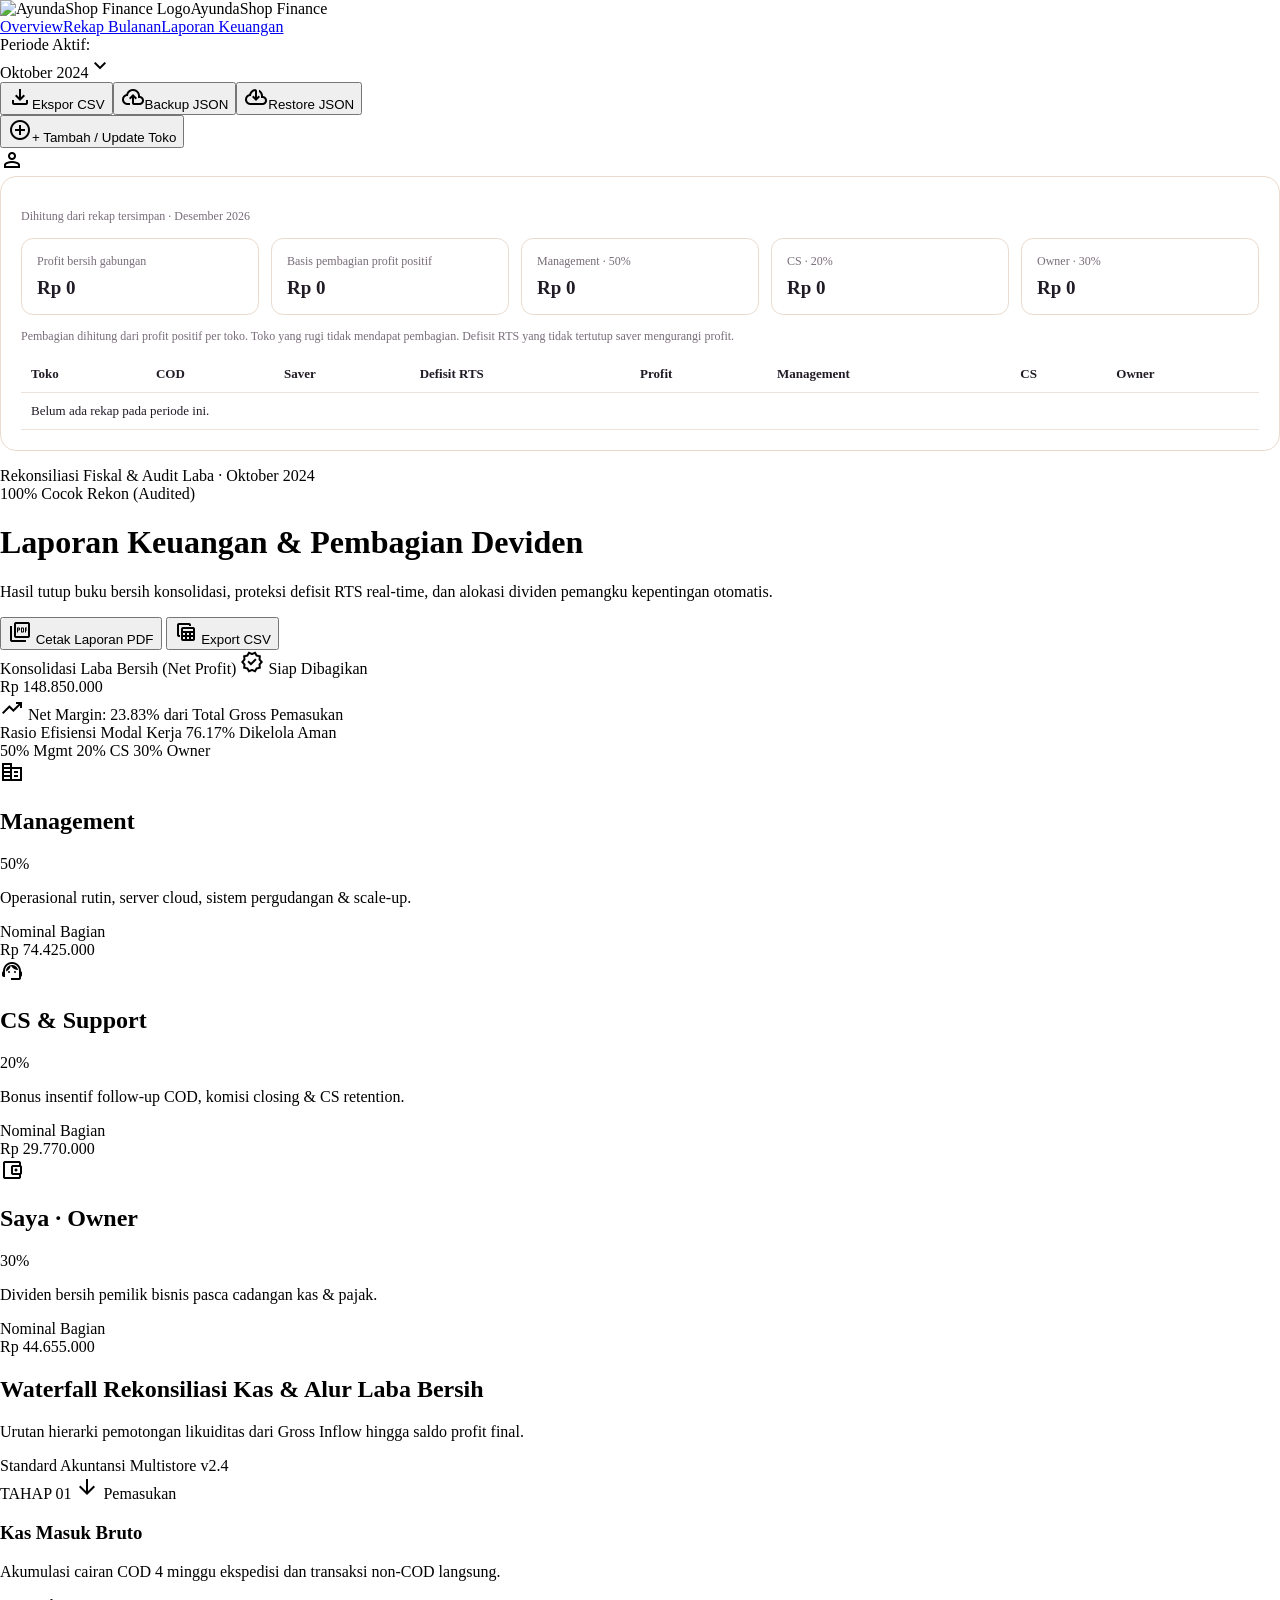
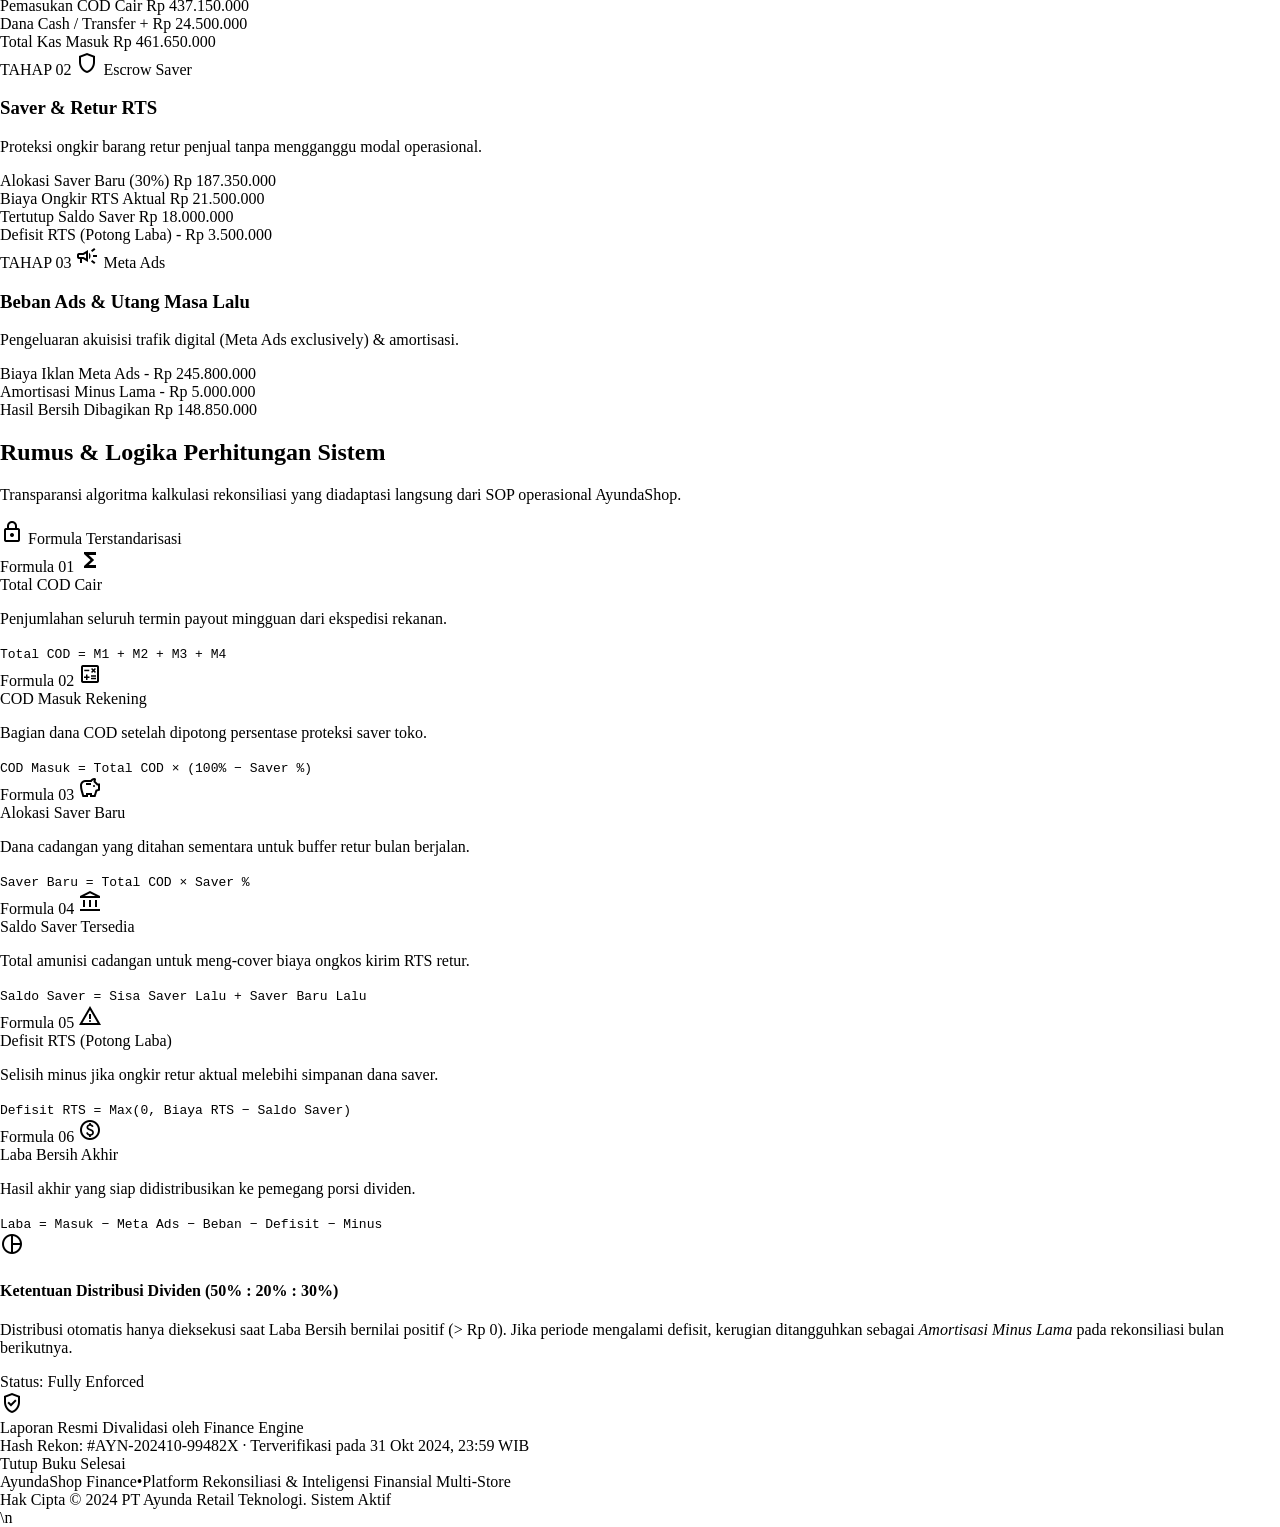
==== laporan.html @ 654fa1f3 "Connect financial report to saved calculations" ====
<!DOCTYPE html>

<html lang="id" style=""><head><meta charset="utf-8"/><meta content="width=device-width, initial-scale=1.0" name="viewport"/><meta content="web_standard" name="shell-type"/><link href="https://fonts.googleapis.com/css2?family=Plus+Jakarta+Sans:wght@600;700&amp;family=Inter:wght@400;500;600&amp;display=swap" rel="stylesheet"/><link href="https://fonts.googleapis.com/css2?family=Material+Symbols+Outlined:opsz,wght,FILL,GRAD@20..48,100..700,0..1,-50..200" rel="stylesheet"/>
<link href="https://fonts.googleapis.com/css2?family=Material+Symbols+Outlined:wght,FILL@100..700,0..1&amp;display=swap" rel="stylesheet"/>
<link href="https://fonts.googleapis.com/css2?family=Material+Symbols+Outlined:wght,FILL@100..700,0..1&amp;display=swap" rel="stylesheet"/>
<link href="https://fonts.googleapis.com/css2?family=Material+Symbols+Outlined:wght,FILL@100..700,0..1&amp;display=swap" rel="stylesheet"/>
<link href="https://fonts.googleapis.com/css2?family=Material+Symbols+Outlined:wght,FILL@100..700,0..1&amp;display=swap" rel="stylesheet"/><style>@layer base{html,body{margin:0;padding:0;}body{overscroll-behavior:none;}main>:first-child{margin-top:0!important;}main>:last-child{margin-bottom:0!important;}}::-webkit-scrollbar{display:none;}</style><script src="https://cdn.tailwindcss.com"></script><script id="tailwind-config">tailwind.config={"darkMode":"class","theme":{"extend":{"colors":{"on-primary-container":"#fffbff","accent-teal-subtle":"#EBF7F5","on-tertiary":"#ffffff","kpi-burnt-orange":"#E9512B","surface-variant":"#eadfed","surface-dim":"#e2d6e5","primary":"#af2802","error-container":"#ffdad6","primary-fixed-dim":"#ffb4a2","status-neutral":"#6B7280","secondary-container":"#83f3df","inverse-primary":"#ffb4a2","on-tertiary-container":"#fffbff","surface-container-low":"#fcf0fe","kpi-burnt-orange-subtle":"#FDF0EC","on-surface-variant":"#5a413a","canvas-bg":"#F5EDE5","on-tertiary-fixed":"#270058","outline":"#8e7069","primary-fixed":"#ffdad2","accent-purple-subtle":"#F2EDF9","surface-container-highest":"#eadfed","surface-container":"#f6eaf9","background":"#fff7fd","on-primary-fixed":"#3c0700","surface-bright":"#fff7fd","on-primary":"#ffffff","secondary-fixed":"#86f6e2","canvas-subtle":"#FAF4EE","on-secondary-fixed":"#00201b","on-error":"#ffffff","on-secondary":"#ffffff","on-background":"#1f1923","on-tertiary-fixed-variant":"#553589","surface-card-elevated":"#FFFFFF","on-surface":"#1f1923","outline-variant":"#e3bfb6","error":"#ba1a1a","secondary":"#006b5e","border-strong":"#D8C4B4","on-primary-fixed-variant":"#8a1d00","primary-container":"#d2411c","border-hairline":"#EADCD0","surface-container-lowest":"#ffffff","inverse-on-surface":"#f9edfb","tertiary-container":"#8464bb","ink-secondary":"#635868","tertiary":"#6b4ba0","on-secondary-container":"#006f62","secondary-fixed-dim":"#68d9c6","surface-container-high":"#f0e4f3","surface":"#fff7fd","status-positive":"#128274","ink-primary":"#211B25","tertiary-fixed-dim":"#d5bbff","surface-card":"#FFFAF6","on-error-container":"#93000a","accent-teal":"#159B8A","on-secondary-fixed-variant":"#005047","inverse-surface":"#352e39","status-negative":"#D9381E","status-warning":"#D97706","ink-tertiary":"#8F8495","accent-purple":"#5C3C91","tertiary-fixed":"#ecdcff","surface-tint":"#b32b04"},"borderRadius":{"DEFAULT":"0.25rem","lg":"0.5rem","xl":"0.75rem","full":"9999px"},"spacing":{"gutter":"1.25rem","space-xs":"0.25rem","space-sm":"0.5rem","margin":"1.75rem","space-lg":"1.25rem","space-2xl":"2.5rem","space-xl":"1.75rem","space-md":"0.875rem"},"fontFamily":{"display-hero":["Plus Jakarta Sans"],"body-sm":["Inter"],"num-table":["Inter"],"headline-kpi-mobile":["Plus Jakarta Sans"],"headline-kpi":["Plus Jakarta Sans"],"label-caps":["Inter"],"title-md":["Plus Jakarta Sans"],"headline-card":["Plus Jakarta Sans"],"label-badge":["Inter"],"body-medium":["Inter"],"body-default":["Inter"],"num-kpi":["Plus Jakarta Sans"],"display-hero-mobile":["Plus Jakarta Sans"]},"fontSize":{"display-hero":["38px",{"lineHeight":"44px","letterSpacing":"-0.03em","fontWeight":"700"}],"body-sm":["13px",{"lineHeight":"18px","letterSpacing":"0em","fontWeight":"400"}],"num-table":["13px",{"lineHeight":"18px","letterSpacing":"-0.01em","fontWeight":"600"}],"headline-kpi-mobile":["24px",{"lineHeight":"30px","letterSpacing":"-0.02em","fontWeight":"700"}],"headline-kpi":["30px",{"lineHeight":"36px","letterSpacing":"-0.025em","fontWeight":"700"}],"label-caps":["11px",{"lineHeight":"14px","letterSpacing":"0.05em","fontWeight":"600"}],"title-md":["16px",{"lineHeight":"22px","letterSpacing":"-0.01em","fontWeight":"600"}],"headline-card":["18px",{"lineHeight":"24px","letterSpacing":"-0.015em","fontWeight":"600"}],"label-badge":["12px",{"lineHeight":"16px","letterSpacing":"0.01em","fontWeight":"600"}],"body-medium":["14px",{"lineHeight":"20px","letterSpacing":"-0.005em","fontWeight":"500"}],"body-default":["14px",{"lineHeight":"20px","letterSpacing":"-0.005em","fontWeight":"400"}],"num-kpi":["26px",{"lineHeight":"32px","letterSpacing":"-0.02em","fontWeight":"700"}],"display-hero-mobile":["28px",{"lineHeight":"34px","letterSpacing":"-0.02em","fontWeight":"700"}]}}}};</script></head><body class="bg-canvas-bg font-body-default text-ink-primary antialiased min-h-screen"><header class="fixed top-0 inset-x-0 z-50 bg-canvas-subtle/95 backdrop-blur-xl shadow-[0_1px_8px_rgba(33,27,37,0.04)]"><div class="h-20 max-w-7xl mx-auto px-gutter flex items-center justify-between gap-space-md"><div class="flex items-center gap-space-lg"><div class="flex items-center gap-space-sm"><img alt="AyundaShop Finance Logo" class="h-8 w-auto object-contain" src="https://lh3.googleusercontent.com/aida/[base64]"/><span class="font-title-md text-title-md text-ink-primary hidden sm:inline-block tracking-tight">AyundaShop <span class="text-primary font-bold">Finance</span></span></div><div class="h-6 w-px bg-border-hairline hidden md:block"></div><nav class="hidden lg:flex items-center p-1 bg-canvas-bg rounded-lg" data-active-classes="bg-surface-card-elevated text-ink-primary shadow-[0_1px_3px_rgba(33,27,37,0.06)] font-semibold"><a class="px-space-md py-1.5 rounded-lg text-ink-secondary hover:text-ink-primary font-body-medium text-body-medium transition-all" data-path="overview" href="#">Overview</a><a class="px-space-md py-1.5 rounded-lg bg-surface-card-elevated text-ink-primary shadow-[0_1px_3px_rgba(33,27,37,0.06)] font-semibold font-body-medium text-body-medium transition-all" data-path="rekap-bulanan" href="#">Rekap Bulanan</a><a class="px-space-md py-1.5 rounded-lg text-ink-secondary hover:text-ink-primary font-body-medium text-body-medium transition-all" data-path="laporan-keuangan" href="#">Laporan Keuangan</a></nav></div><div class="flex items-center gap-space-sm"><div class="hidden xl:flex items-center gap-space-xs px-space-md py-1.5 bg-surface-card rounded-lg"><span class="font-label-caps text-label-caps uppercase text-ink-tertiary">Periode Aktif:</span><div class="flex items-center gap-1 font-body-medium text-body-medium text-ink-primary cursor-pointer hover:text-primary transition-colors"><span class="font-semibold">Oktober 2024</span><span class="material-symbols-outlined text-[16px] text-ink-secondary">expand_more</span></div></div><div class="hidden md:flex items-center gap-space-xs"><button class="inline-flex items-center gap-1 px-space-sm py-1.5 rounded-lg bg-surface-card text-ink-secondary hover:text-ink-primary font-body-sm text-body-sm transition-all shadow-[0_1px_2px_rgba(33,27,37,0.04)]" type="button"><span class="material-symbols-outlined text-[16px]">file_download</span><span class="">Ekspor CSV</span></button><button class="inline-flex items-center gap-1 px-space-sm py-1.5 rounded-lg bg-surface-card text-ink-secondary hover:text-ink-primary font-body-sm text-body-sm transition-all shadow-[0_1px_2px_rgba(33,27,37,0.04)]" type="button"><span class="material-symbols-outlined text-[16px]">cloud_upload</span><span class="">Backup JSON</span></button><button class="inline-flex items-center gap-1 px-space-sm py-1.5 rounded-lg bg-surface-card text-ink-secondary hover:text-ink-primary font-body-sm text-body-sm transition-all shadow-[0_1px_2px_rgba(33,27,37,0.04)]" type="button"><span class="material-symbols-outlined text-[16px]">cloud_download</span><span class="">Restore JSON</span></button></div><button class="inline-flex items-center gap-1.5 px-space-md py-2 rounded-lg bg-kpi-burnt-orange text-on-primary hover:bg-primary transition-all font-body-medium text-body-medium shadow-[0_1px_3px_rgba(233,81,43,0.25)]" type="button"><span class="material-symbols-outlined text-[18px]">add_circle</span><span class="font-semibold whitespace-nowrap">+ Tambah / Update Toko</span></button><div class="w-8 h-8 rounded-full bg-primary flex items-center justify-center"><span class="material-symbols-outlined text-on-primary text-[18px]">person</span></div></div></div></header><main class="w-full pt-20 bg-canvas-bg min-h-screen"><div class="flex flex-col w-full">
<!-- Interactive Style Hooks & Dynamic Variables -->
<style>
    .tnum { font-feature-settings: 'tnum' 1, 'zero' 1; }
    @keyframes pulse-subtle {
      0%, 100% { opacity: 1; transform: scale(1); }
      50% { opacity: 0.6; transform: scale(0.96); }
    }
    .pulse-dot { animation: pulse-subtle 2.5s infinite ease-in-out; }
    @media (prefers-reduced-motion: reduce) {
      .pulse-dot { animation: none; }
      .transition-all, .transition-transform { transition: none !important; }
    }
  </style>
<!-- Main Container -->
<div class="max-w-7xl mx-auto w-full px-gutter py-space-xl space-y-space-2xl">
<!-- Section 1: Executive Editorial Header & Audit Controls -->
<header class="flex flex-col lg:flex-row lg:items-end justify-between gap-space-lg">
<div class="space-y-space-xs max-w-3xl">
<div class="flex items-center gap-space-sm flex-wrap">
<span class="px-space-sm py-0.5 rounded-full bg-surface-card text-kpi-burnt-orange font-label-caps text-label-caps tracking-widest uppercase shadow-sm">
            Rekonsiliasi Fiskal &amp; Audit Laba · Oktober 2024
          </span>
<div class="inline-flex items-center gap-1.5 px-2.5 py-0.5 rounded-full bg-accent-teal-subtle text-status-positive font-label-caps text-label-caps shadow-sm">
<span class="w-1.5 h-1.5 rounded-full bg-status-positive pulse-dot"></span>
            100% Cocok Rekon (Audited)
          </div>
</div>
<h1 class="font-display-hero text-display-hero text-ink-primary tracking-tight">
          Laporan Keuangan &amp; Pembagian Deviden
        </h1>
<p class="font-body-medium text-body-medium text-ink-secondary">
          Hasil tutup buku bersih konsolidasi, proteksi defisit RTS real-time, dan alokasi dividen pemangku kepentingan otomatis.
        </p>
</div>
<!-- Action Cluster -->
<div class="flex items-center gap-space-sm flex-wrap">
<button class="inline-flex items-center gap-1.5 px-space-md py-2.5 rounded-lg bg-surface-card-elevated text-ink-primary hover:bg-canvas-subtle transition-all font-body-medium text-body-medium shadow-sm active:scale-95" onclick="window.print()" type="button">
<span class="material-symbols-outlined text-[18px] text-ink-secondary">picture_as_pdf</span>
<span class="font-semibold">Cetak Laporan PDF</span>
</button>
<button class="inline-flex items-center gap-1.5 px-space-md py-2.5 rounded-lg bg-surface-card-elevated text-ink-primary hover:bg-canvas-subtle transition-all font-body-medium text-body-medium shadow-sm active:scale-95" type="button">
<span class="material-symbols-outlined text-[18px] text-accent-teal">table_view</span>
<span class="font-semibold">Export CSV</span>
</button>
</div>
</header>
<!-- Section 2: Hero Net Profit & 50:20:30 Distribution Bento Grid -->
<section class="grid grid-cols-1 lg:grid-cols-12 gap-space-lg items-stretch">
<!-- Primary Hero Card: Net Profit Summary (5 Columns) -->
<div class="lg:col-span-5 bg-surface-card-elevated rounded-xl p-space-xl shadow-sm flex flex-col justify-between relative overflow-hidden group hover:shadow-md transition-all">
<div class="absolute -right-10 -bottom-10 w-48 h-48 bg-kpi-burnt-orange-subtle rounded-full blur-3xl pointer-events-none"></div>
<div class="space-y-space-md relative z-10">
<div class="flex items-center justify-between">
<span class="font-label-caps text-label-caps uppercase text-ink-tertiary tracking-wider">
              Konsolidasi Laba Bersih (Net Profit)
            </span>
<span class="px-2.5 py-0.5 rounded-full bg-accent-teal-subtle text-status-positive font-label-badge text-label-badge inline-flex items-center gap-1">
<span class="material-symbols-outlined text-[14px]">verified</span>
              Siap Dibagikan
            </span>
</div>
<div class="space-y-1">
<div class="font-display-hero text-display-hero text-kpi-burnt-orange font-bold tnum tracking-tight">
              Rp 148.850.000
            </div>
<div class="flex items-center gap-space-sm pt-1">
<span class="inline-flex items-center gap-1 px-2 py-0.5 rounded-lg bg-accent-teal-subtle text-accent-teal font-body-sm text-body-sm font-semibold">
<span class="material-symbols-outlined text-[14px]">trending_up</span>
                Net Margin: 23.83%
              </span>
<span class="text-ink-tertiary font-body-sm text-body-sm">
                dari Total Gross Pemasukan
              </span>
</div>
</div>
</div>
<!-- Micro Sparkline Analytics Card Meta -->
<div class="pt-space-lg mt-space-lg bg-canvas-subtle/80 p-space-md rounded-lg space-y-space-xs relative z-10">
<div class="flex justify-between items-center text-ink-secondary font-body-sm text-body-sm">
<span>Rasio Efisiensi Modal Kerja</span>
<span class="font-semibold text-ink-primary tnum">76.17% Dikelola Aman</span>
</div>
<div class="w-full bg-surface-container rounded-full h-2 overflow-hidden flex">
<div class="bg-kpi-burnt-orange h-full rounded-l-full" style="width: 50%" title="50% Manajemen"></div>
<div class="bg-accent-purple h-full" style="width: 20%" title="20% CS/Support"></div>
<div class="bg-accent-teal h-full rounded-r-full" style="width: 30%" title="30% Owner"></div>
</div>
<div class="flex justify-between font-label-caps text-[10px] text-ink-tertiary uppercase tracking-wider pt-0.5">
<span>50% Mgmt</span>
<span>20% CS</span>
<span>30% Owner</span>
</div>
</div>
</div>
<!-- Deviden Distribution Split Cards (7 Columns: 3 Cards Asymmetric Bento) -->
<div class="lg:col-span-7 grid grid-cols-1 sm:grid-cols-3 gap-space-md items-stretch">
<!-- Pillar 01: Management (50%) -->
<div class="bg-surface-card rounded-xl p-space-lg shadow-sm flex flex-col justify-between hover:shadow-md hover:-translate-y-0.5 transition-all">
<div class="space-y-space-sm">
<div class="w-10 h-10 rounded-lg bg-kpi-burnt-orange-subtle flex items-center justify-center text-kpi-burnt-orange">
<span class="material-symbols-outlined text-[22px]">corporate_fare</span>
</div>
<div>
<div class="flex items-center justify-between">
<h2 class="font-headline-card text-headline-card text-ink-primary">Management</h2>
<span class="font-label-caps text-label-caps px-2 py-0.5 rounded-full bg-kpi-burnt-orange text-on-primary font-bold">50%</span>
</div>
<p class="font-body-sm text-body-sm text-ink-secondary mt-1">
                Operasional rutin, server cloud, sistem pergudangan &amp; scale-up.
              </p>
</div>
</div>
<div class="pt-space-md mt-space-md bg-canvas-subtle p-space-sm rounded-lg">
<span class="font-label-caps text-[10px] uppercase text-ink-tertiary tracking-wider block">Nominal Bagian</span>
<div class="font-headline-kpi text-headline-kpi-mobile text-ink-primary font-bold tnum">
              Rp 74.425.000
            </div>
</div>
</div>
<!-- Pillar 02: CS / Support Team (20%) -->
<div class="bg-surface-card rounded-xl p-space-lg shadow-sm flex flex-col justify-between hover:shadow-md hover:-translate-y-0.5 transition-all">
<div class="space-y-space-sm">
<div class="w-10 h-10 rounded-lg bg-accent-purple-subtle flex items-center justify-center text-accent-purple">
<span class="material-symbols-outlined text-[22px]">support_agent</span>
</div>
<div>
<div class="flex items-center justify-between">
<h2 class="font-headline-card text-headline-card text-ink-primary">CS &amp; Support</h2>
<span class="font-label-caps text-label-caps px-2 py-0.5 rounded-full bg-accent-purple text-on-primary font-bold">20%</span>
</div>
<p class="font-body-sm text-body-sm text-ink-secondary mt-1">
                Bonus insentif follow-up COD, komisi closing &amp; CS retention.
              </p>
</div>
</div>
<div class="pt-space-md mt-space-md bg-canvas-subtle p-space-sm rounded-lg">
<span class="font-label-caps text-[10px] uppercase text-ink-tertiary tracking-wider block">Nominal Bagian</span>
<div class="font-headline-kpi text-headline-kpi-mobile text-ink-primary font-bold tnum">
              Rp 29.770.000
            </div>
</div>
</div>
<!-- Pillar 03: Owner Dividen (30%) -->
<div class="bg-surface-card rounded-xl p-space-lg shadow-sm flex flex-col justify-between hover:shadow-md hover:-translate-y-0.5 transition-all">
<div class="space-y-space-sm">
<div class="w-10 h-10 rounded-lg bg-accent-teal-subtle flex items-center justify-center text-accent-teal">
<span class="material-symbols-outlined text-[22px]">account_balance_wallet</span>
</div>
<div>
<div class="flex items-center justify-between">
<h2 class="font-headline-card text-headline-card text-ink-primary">Saya · Owner</h2>
<span class="font-label-caps text-label-caps px-2 py-0.5 rounded-full bg-accent-teal text-on-primary font-bold">30%</span>
</div>
<p class="font-body-sm text-body-sm text-ink-secondary mt-1">
                Dividen bersih pemilik bisnis pasca cadangan kas &amp; pajak.
              </p>
</div>
</div>
<div class="pt-space-md mt-space-md bg-canvas-subtle p-space-sm rounded-lg">
<span class="font-label-caps text-[10px] uppercase text-ink-tertiary tracking-wider block">Nominal Bagian</span>
<div class="font-headline-kpi text-headline-kpi-mobile text-ink-primary font-bold tnum">
              Rp 44.655.000
            </div>
</div>
</div>
</div>
</section>
<!-- Section 3: Detailed Financial Waterfall (Alur Arus Kas Oktober 2024) -->
<section class="space-y-space-md">
<div class="flex flex-col sm:flex-row sm:items-center justify-between gap-space-xs">
<div>
<h2 class="font-title-md text-title-md text-ink-primary font-bold tracking-tight">
            Waterfall Rekonsiliasi Kas &amp; Alur Laba Bersih
          </h2>
<p class="font-body-sm text-body-sm text-ink-secondary">
            Urutan hierarki pemotongan likuiditas dari Gross Inflow hingga saldo profit final.
          </p>
</div>
<span class="font-label-caps text-label-caps text-ink-tertiary uppercase">
          Standard Akuntansi Multistore v2.4
        </span>
</div>
<div class="grid grid-cols-1 md:grid-cols-3 gap-space-lg">
<!-- Step 1: Kas Masuk Bruto -->
<div class="bg-surface-card rounded-xl p-space-lg shadow-sm flex flex-col justify-between space-y-space-md relative overflow-hidden">
<div class="space-y-space-sm">
<div class="flex items-center justify-between">
<span class="font-label-caps text-label-caps px-2 py-0.5 rounded bg-surface-container text-ink-secondary">
                TAHAP 01
              </span>
<span class="font-label-badge text-label-badge text-status-positive font-semibold flex items-center gap-1">
<span class="material-symbols-outlined text-[14px]">arrow_downward</span> Pemasukan
              </span>
</div>
<h3 class="font-headline-card text-headline-card text-ink-primary">Kas Masuk Bruto</h3>
<p class="font-body-sm text-body-sm text-ink-secondary">
              Akumulasi cairan COD 4 minggu ekspedisi dan transaksi non-COD langsung.
            </p>
</div>
<div class="space-y-space-sm bg-canvas-subtle p-space-md rounded-lg">
<div class="flex justify-between items-center text-body-sm font-body-sm">
<span class="text-ink-secondary">Pemasukan COD Cair</span>
<span class="font-semibold text-ink-primary tnum">Rp 437.150.000</span>
</div>
<div class="flex justify-between items-center text-body-sm font-body-sm">
<span class="text-ink-secondary">Dana Cash / Transfer</span>
<span class="font-semibold text-ink-primary tnum">+ Rp 24.500.000</span>
</div>
<div class="h-px bg-border-hairline my-1"></div>
<div class="flex justify-between items-center font-body-medium text-body-medium">
<span class="font-semibold text-ink-primary">Total Kas Masuk</span>
<span class="font-bold text-accent-teal tnum">Rp 461.650.000</span>
</div>
</div>
</div>
<!-- Step 2: Saver & Proteksi RTS Retur -->
<div class="bg-surface-card rounded-xl p-space-lg shadow-sm flex flex-col justify-between space-y-space-md relative overflow-hidden">
<div class="space-y-space-sm">
<div class="flex items-center justify-between">
<span class="font-label-caps text-label-caps px-2 py-0.5 rounded bg-surface-container text-ink-secondary">
                TAHAP 02
              </span>
<span class="font-label-badge text-label-badge text-accent-purple font-semibold flex items-center gap-1">
<span class="material-symbols-outlined text-[14px]">shield</span> Escrow Saver
              </span>
</div>
<h3 class="font-headline-card text-headline-card text-ink-primary">Saver &amp; Retur RTS</h3>
<p class="font-body-sm text-body-sm text-ink-secondary">
              Proteksi ongkir barang retur penjual tanpa mengganggu modal operasional.
            </p>
</div>
<div class="space-y-space-xs bg-canvas-subtle p-space-md rounded-lg text-body-sm font-body-sm">
<div class="flex justify-between items-center">
<span class="text-ink-secondary">Alokasi Saver Baru (30%)</span>
<span class="text-ink-secondary tnum">Rp 187.350.000</span>
</div>
<div class="flex justify-between items-center">
<span class="text-ink-secondary">Biaya Ongkir RTS Aktual</span>
<span class="text-ink-secondary tnum">Rp 21.500.000</span>
</div>
<div class="flex justify-between items-center">
<span class="text-accent-teal">Tertutup Saldo Saver</span>
<span class="text-accent-teal tnum font-semibold">Rp 18.000.000</span>
</div>
<div class="h-px bg-border-hairline my-1"></div>
<div class="flex justify-between items-center font-body-medium text-body-medium">
<span class="font-semibold text-status-negative">Defisit RTS (Potong Laba)</span>
<span class="font-bold text-status-negative tnum">- Rp 3.500.000</span>
</div>
</div>
</div>
<!-- Step 3: Beban Marketing & Kliring -->
<div class="bg-surface-card rounded-xl p-space-lg shadow-sm flex flex-col justify-between space-y-space-md relative overflow-hidden">
<div class="space-y-space-sm">
<div class="flex items-center justify-between">
<span class="font-label-caps text-label-caps px-2 py-0.5 rounded bg-surface-container text-ink-secondary">
                TAHAP 03
              </span>
<span class="font-label-badge text-label-badge text-kpi-burnt-orange font-semibold flex items-center gap-1">
<span class="material-symbols-outlined text-[14px]">campaign</span> Meta Ads
              </span>
</div>
<h3 class="font-headline-card text-headline-card text-ink-primary">Beban Ads &amp; Utang Masa Lalu</h3>
<p class="font-body-sm text-body-sm text-ink-secondary">
              Pengeluaran akuisisi trafik digital (Meta Ads exclusively) &amp; amortisasi.
            </p>
</div>
<div class="space-y-space-sm bg-canvas-subtle p-space-md rounded-lg">
<div class="flex justify-between items-center text-body-sm font-body-sm">
<span class="text-ink-secondary">Biaya Iklan Meta Ads</span>
<span class="font-semibold text-status-negative tnum">- Rp 245.800.000</span>
</div>
<div class="flex justify-between items-center text-body-sm font-body-sm">
<span class="text-ink-secondary">Amortisasi Minus Lama</span>
<span class="font-semibold text-status-negative tnum">- Rp 5.000.000</span>
</div>
<div class="h-px bg-border-hairline my-1"></div>
<div class="flex justify-between items-center font-body-medium text-body-medium">
<span class="font-semibold text-ink-primary">Hasil Bersih Dibagikan</span>
<span class="font-bold text-kpi-burnt-orange tnum">Rp 148.850.000</span>
</div>
</div>
</div>
</div>
</section>
<!-- Section 4: Interactive Formula Blueprint & Mathematical Logic Cards -->
<section class="space-y-space-md">
<div class="flex flex-col sm:flex-row sm:items-center justify-between gap-space-xs">
<div>
<h2 class="font-title-md text-title-md text-ink-primary font-bold tracking-tight">
            Rumus &amp; Logika Perhitungan Sistem
          </h2>
<p class="font-body-sm text-body-sm text-ink-secondary">
            Transparansi algoritma kalkulasi rekonsiliasi yang diadaptasi langsung dari SOP operasional AyundaShop.
          </p>
</div>
<div class="inline-flex items-center gap-1 text-ink-tertiary font-body-sm text-body-sm">
<span class="material-symbols-outlined text-[16px]">lock</span> Formula Terstandarisasi
        </div>
</div>
<!-- Bento Grid of Math Formulas -->
<div class="grid grid-cols-1 md:grid-cols-2 lg:grid-cols-3 gap-space-md">
<!-- Formula 1: Total COD -->
<div class="bg-surface-card rounded-xl p-space-md shadow-sm hover:shadow-md transition-all flex flex-col justify-between">
<div class="space-y-2">
<div class="flex items-center justify-between">
<span class="font-label-caps text-label-caps text-accent-purple font-semibold uppercase">Formula 01</span>
<span class="material-symbols-outlined text-[18px] text-ink-tertiary">functions</span>
</div>
<div class="font-title-md text-title-md text-ink-primary font-bold">Total COD Cair</div>
<p class="font-body-sm text-body-sm text-ink-secondary">Penjumlahan seluruh termin payout mingguan dari ekspedisi rekanan.</p>
</div>
<div class="mt-space-md p-space-sm rounded-lg bg-surface-card-elevated font-num-table text-ink-primary tnum flex items-center justify-center text-center">
<code>Total COD = M1 + M2 + M3 + M4</code>
</div>
</div>
<!-- Formula 2: COD Masuk -->
<div class="bg-surface-card rounded-xl p-space-md shadow-sm hover:shadow-md transition-all flex flex-col justify-between">
<div class="space-y-2">
<div class="flex items-center justify-between">
<span class="font-label-caps text-label-caps text-accent-purple font-semibold uppercase">Formula 02</span>
<span class="material-symbols-outlined text-[18px] text-ink-tertiary">calculate</span>
</div>
<div class="font-title-md text-title-md text-ink-primary font-bold">COD Masuk Rekening</div>
<p class="font-body-sm text-body-sm text-ink-secondary">Bagian dana COD setelah dipotong persentase proteksi saver toko.</p>
</div>
<div class="mt-space-md p-space-sm rounded-lg bg-surface-card-elevated font-num-table text-ink-primary tnum flex items-center justify-center text-center">
<code>COD Masuk = Total COD × (100% − Saver %)</code>
</div>
</div>
<!-- Formula 3: Saver Baru -->
<div class="bg-surface-card rounded-xl p-space-md shadow-sm hover:shadow-md transition-all flex flex-col justify-between">
<div class="space-y-2">
<div class="flex items-center justify-between">
<span class="font-label-caps text-label-caps text-accent-purple font-semibold uppercase">Formula 03</span>
<span class="material-symbols-outlined text-[18px] text-ink-tertiary">savings</span>
</div>
<div class="font-title-md text-title-md text-ink-primary font-bold">Alokasi Saver Baru</div>
<p class="font-body-sm text-body-sm text-ink-secondary">Dana cadangan yang ditahan sementara untuk buffer retur bulan berjalan.</p>
</div>
<div class="mt-space-md p-space-sm rounded-lg bg-surface-card-elevated font-num-table text-ink-primary tnum flex items-center justify-center text-center">
<code>Saver Baru = Total COD × Saver %</code>
</div>
</div>
<!-- Formula 4: Saldo Saver Tersedia -->
<div class="bg-surface-card rounded-xl p-space-md shadow-sm hover:shadow-md transition-all flex flex-col justify-between">
<div class="space-y-2">
<div class="flex items-center justify-between">
<span class="font-label-caps text-label-caps text-accent-purple font-semibold uppercase">Formula 04</span>
<span class="material-symbols-outlined text-[18px] text-ink-tertiary">account_balance</span>
</div>
<div class="font-title-md text-title-md text-ink-primary font-bold">Saldo Saver Tersedia</div>
<p class="font-body-sm text-body-sm text-ink-secondary">Total amunisi cadangan untuk meng-cover biaya ongkos kirim RTS retur.</p>
</div>
<div class="mt-space-md p-space-sm rounded-lg bg-surface-card-elevated font-num-table text-ink-primary tnum flex items-center justify-center text-center">
<code>Saldo Saver = Sisa Saver Lalu + Saver Baru Lalu</code>
</div>
</div>
<!-- Formula 5: Defisit RTS -->
<div class="bg-surface-card rounded-xl p-space-md shadow-sm hover:shadow-md transition-all flex flex-col justify-between">
<div class="space-y-2">
<div class="flex items-center justify-between">
<span class="font-label-caps text-label-caps text-status-negative font-semibold uppercase">Formula 05</span>
<span class="material-symbols-outlined text-[18px] text-status-negative">warning</span>
</div>
<div class="font-title-md text-title-md text-ink-primary font-bold">Defisit RTS (Potong Laba)</div>
<p class="font-body-sm text-body-sm text-ink-secondary">Selisih minus jika ongkir retur aktual melebihi simpanan dana saver.</p>
</div>
<div class="mt-space-md p-space-sm rounded-lg bg-surface-card-elevated font-num-table text-status-negative tnum flex items-center justify-center text-center">
<code>Defisit RTS = Max(0, Biaya RTS − Saldo Saver)</code>
</div>
</div>
<!-- Formula 6: Profit Akhir -->
<div class="bg-surface-card rounded-xl p-space-md shadow-sm hover:shadow-md transition-all flex flex-col justify-between">
<div class="space-y-2">
<div class="flex items-center justify-between">
<span class="font-label-caps text-label-caps text-kpi-burnt-orange font-semibold uppercase">Formula 06</span>
<span class="material-symbols-outlined text-[18px] text-kpi-burnt-orange">monetization_on</span>
</div>
<div class="font-title-md text-title-md text-ink-primary font-bold">Laba Bersih Akhir</div>
<p class="font-body-sm text-body-sm text-ink-secondary">Hasil akhir yang siap didistribusikan ke pemegang porsi dividen.</p>
</div>
<div class="mt-space-md p-space-sm rounded-lg bg-surface-card-elevated font-num-table text-kpi-burnt-orange font-bold tnum flex items-center justify-center text-center">
<code>Laba = Masuk − Meta Ads − Beban − Defisit − Minus</code>
</div>
</div>
</div>
<!-- Extended Note on Dividend Split Calculation -->
<div class="bg-surface-card-elevated rounded-xl p-space-lg shadow-sm flex flex-col sm:flex-row items-center justify-between gap-space-md">
<div class="flex items-start gap-space-md">
<div class="w-10 h-10 rounded-lg bg-accent-teal-subtle text-accent-teal flex items-center justify-center shrink-0 mt-0.5">
<span class="material-symbols-outlined text-[20px]">pie_chart</span>
</div>
<div class="space-y-1">
<h4 class="font-title-md text-title-md text-ink-primary font-bold">Ketentuan Distribusi Dividen (50% : 20% : 30%)</h4>
<p class="font-body-sm text-body-sm text-ink-secondary max-w-2xl">
              Distribusi otomatis hanya dieksekusi saat Laba Bersih bernilai positif (&gt; Rp 0). Jika periode mengalami defisit, kerugian ditangguhkan sebagai <em>Amortisasi Minus Lama</em> pada rekonsiliasi bulan berikutnya.
            </p>
</div>
</div>
<div class="flex items-center gap-2 shrink-0">
<span class="px-3 py-1 rounded-full bg-canvas-subtle text-ink-secondary font-label-caps text-label-caps font-semibold">
            Status: Fully Enforced
          </span>
</div>
</div>
</section>
<!-- Section 5: Signature & Sign-Off Executive Audit Strip -->
<div class="bg-surface-card rounded-xl p-space-lg shadow-sm flex flex-col sm:flex-row items-center justify-between gap-space-md">
<div class="flex items-center gap-space-md">
<div class="w-12 h-12 rounded-full bg-canvas-subtle flex items-center justify-center text-ink-secondary">
<span class="material-symbols-outlined text-[24px]">verified_user</span>
</div>
<div>
<div class="font-body-medium text-body-medium text-ink-primary font-bold">Laporan Resmi Divalidasi oleh Finance Engine</div>
<div class="font-body-sm text-body-sm text-ink-tertiary">Hash Rekon: #AYN-202410-99482X · Terverifikasi pada 31 Okt 2024, 23:59 WIB</div>
</div>
</div>
<div class="text-right">
<span class="inline-flex items-center gap-1.5 px-3 py-1 rounded-lg bg-accent-teal-subtle text-accent-teal font-label-badge text-label-badge font-bold">
<span class="w-2 h-2 rounded-full bg-accent-teal"></span>
          Tutup Buku Selesai
        </span>
</div>
</div>
</div>
</div></main><footer class="w-full bg-canvas-subtle py-space-xl shadow-[0_-1px_6px_rgba(33,27,37,0.02)]"><div class="max-w-7xl mx-auto px-gutter flex flex-col md:flex-row items-center justify-between gap-space-md text-ink-tertiary font-body-sm text-body-sm"><div class="flex items-center gap-space-sm"><span class="font-semibold text-ink-secondary">AyundaShop Finance</span><span class="">•</span><span class="">Platform Rekonsiliasi &amp; Inteligensi Finansial Multi-Store</span></div><div class="flex items-center gap-space-lg"><span class="">Hak Cipta © 2024 PT Ayunda Retail Teknologi.</span><span class="text-status-positive flex items-center gap-1"><span class="inline-block w-2 h-2 rounded-full bg-status-positive"></span> Sistem Aktif</span></div></div></footer>
<script src="./app.js?v=20261027a"></script>\n</body></html>
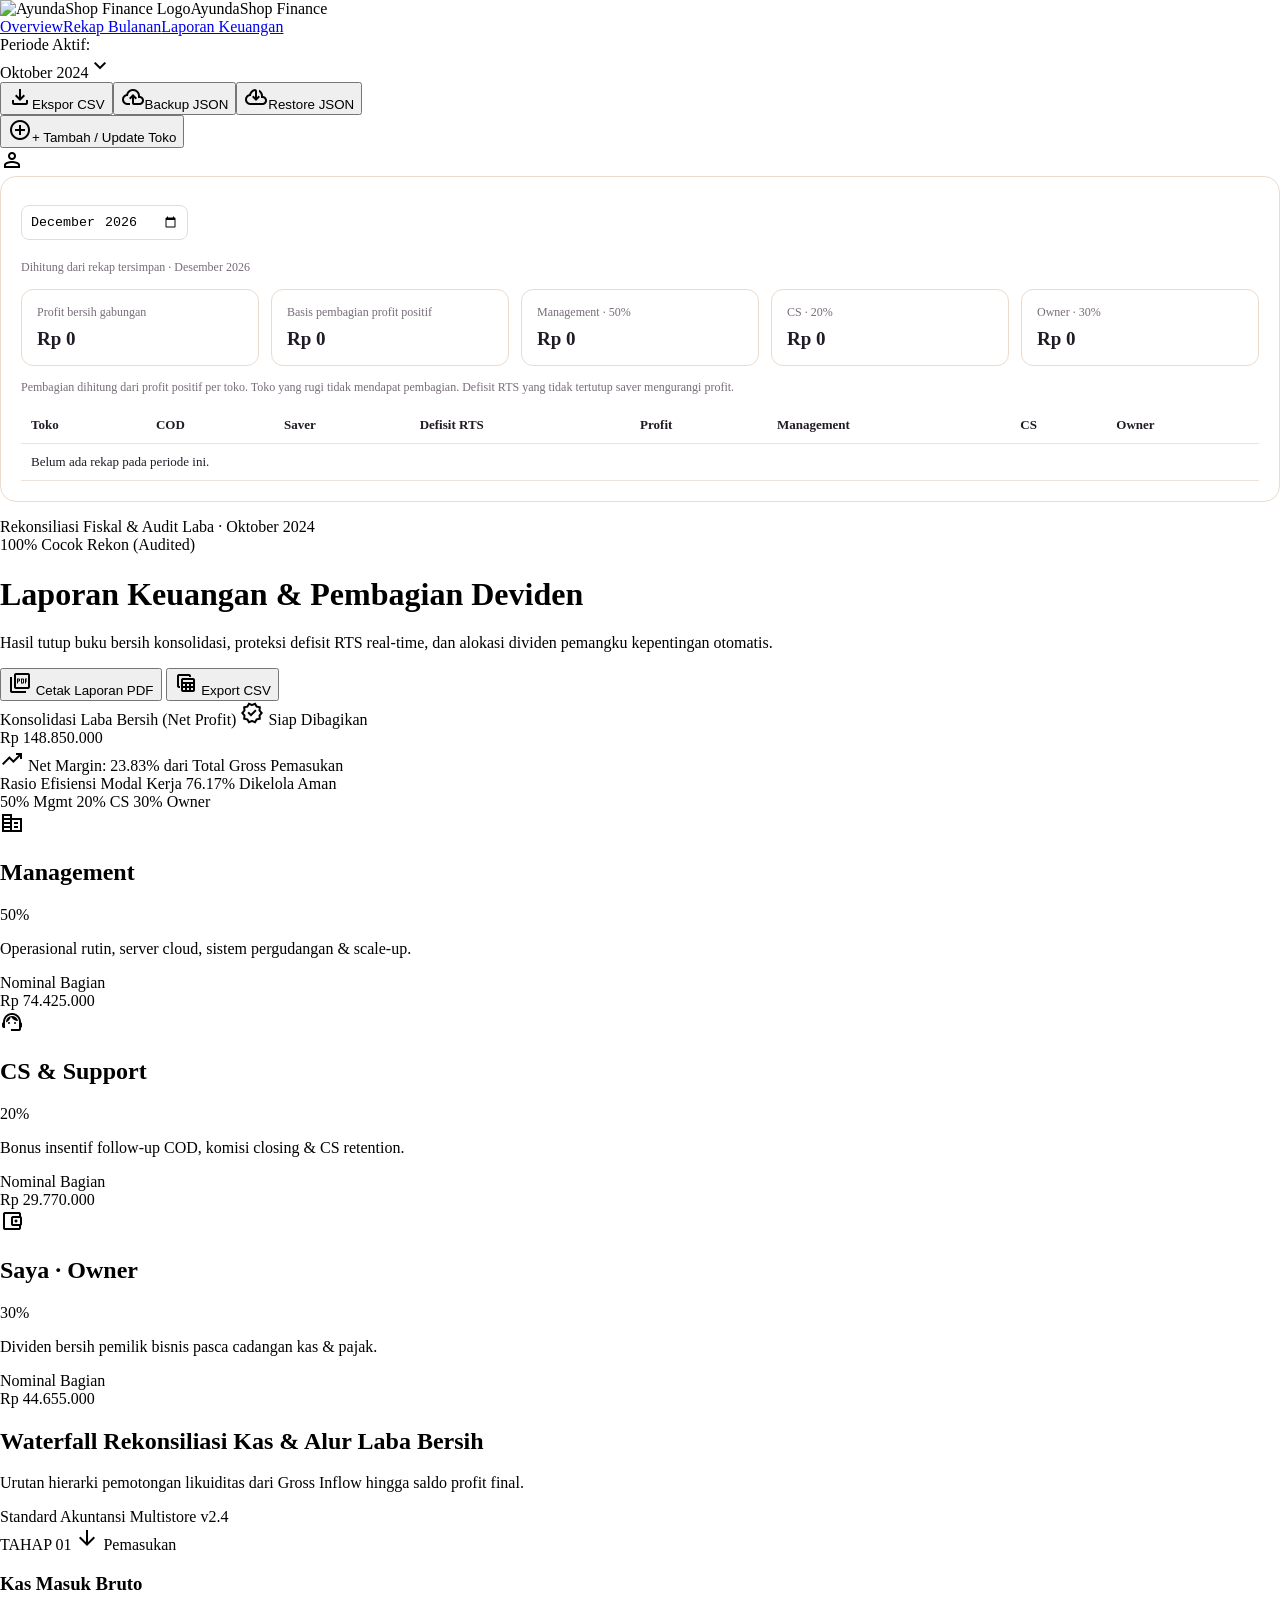
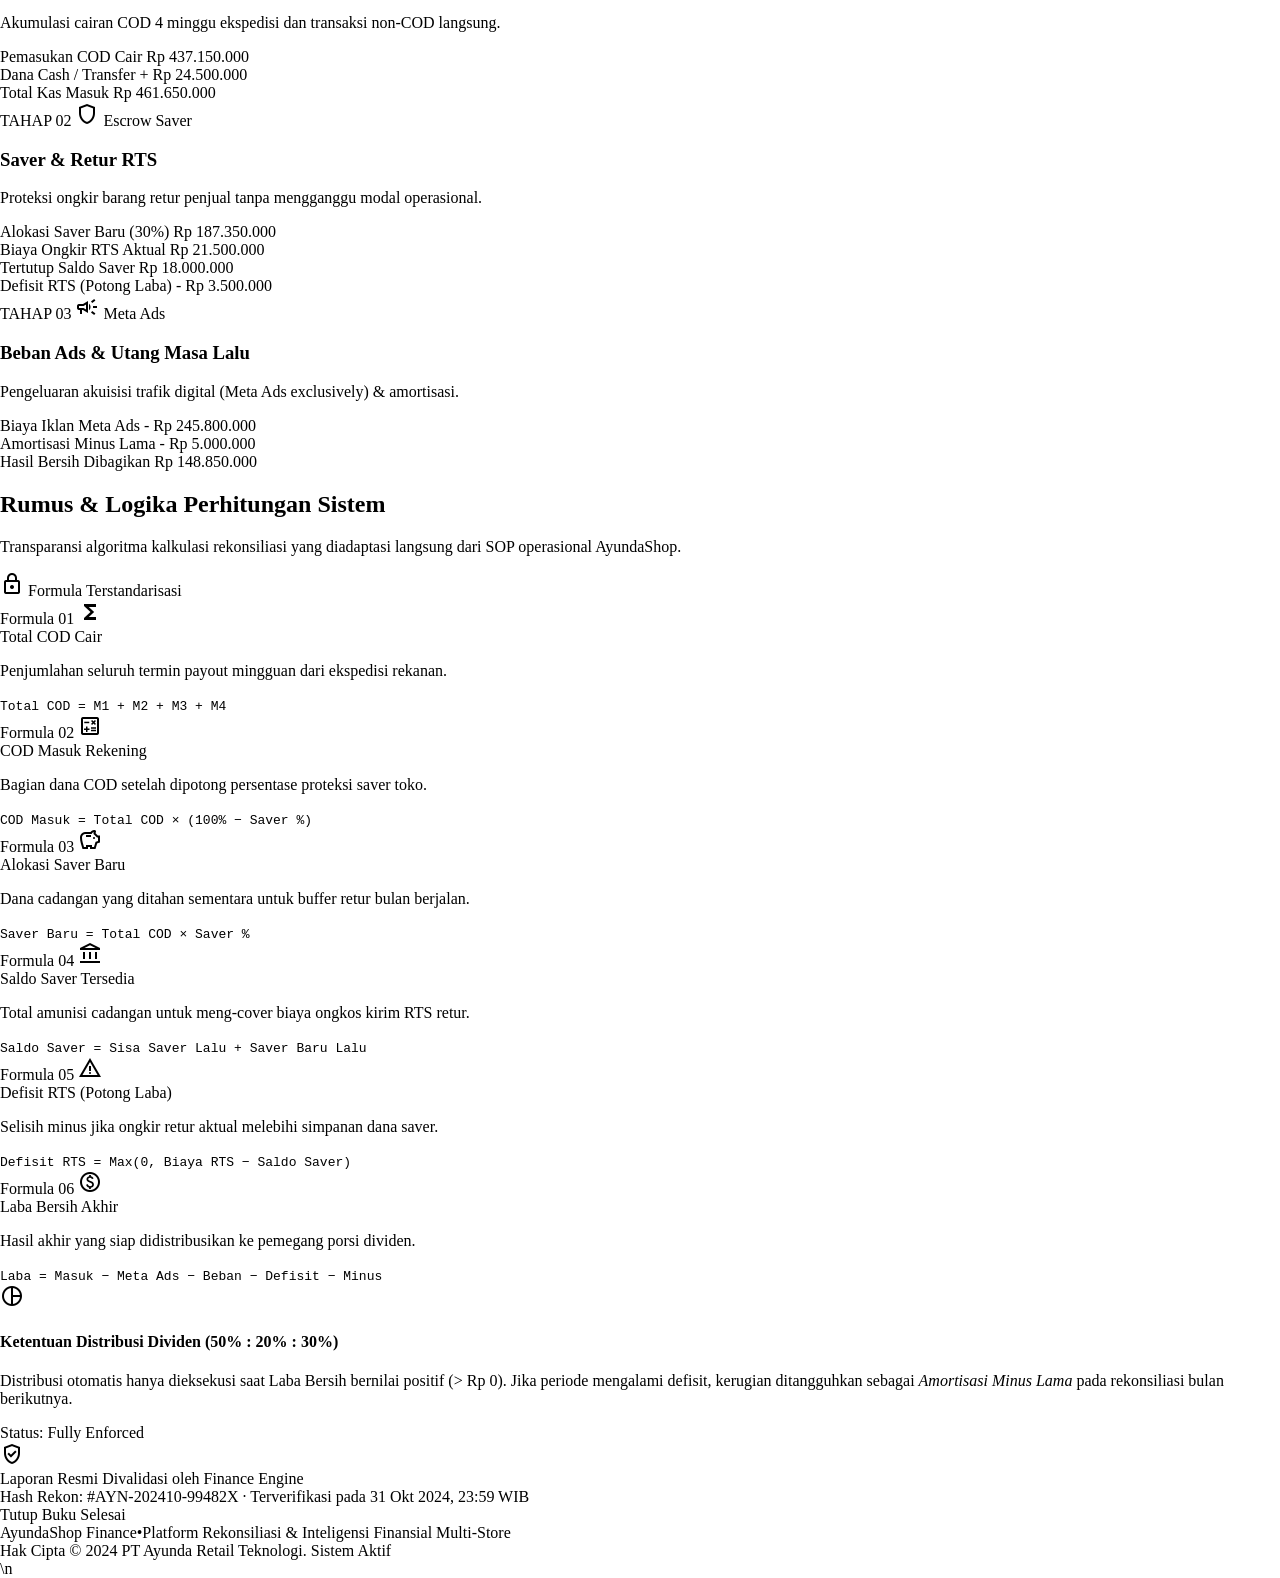
==== commit 0d5c4906: "Refresh finance app script cache version" ====
--- a/laporan.html
+++ b/laporan.html
@@ -432,4 +432,4 @@
 </div>
 </div>
 </div></main><footer class="w-full bg-canvas-subtle py-space-xl shadow-[0_-1px_6px_rgba(33,27,37,0.02)]"><div class="max-w-7xl mx-auto px-gutter flex flex-col md:flex-row items-center justify-between gap-space-md text-ink-tertiary font-body-sm text-body-sm"><div class="flex items-center gap-space-sm"><span class="font-semibold text-ink-secondary">AyundaShop Finance</span><span class="">•</span><span class="">Platform Rekonsiliasi &amp; Inteligensi Finansial Multi-Store</span></div><div class="flex items-center gap-space-lg"><span class="">Hak Cipta © 2024 PT Ayunda Retail Teknologi.</span><span class="text-status-positive flex items-center gap-1"><span class="inline-block w-2 h-2 rounded-full bg-status-positive"></span> Sistem Aktif</span></div></div></footer>
-<script src="./app.js?v=20261027a"></script>\n</body></html>
+<script src="./app.js?v=20261027b"></script>\n</body></html>
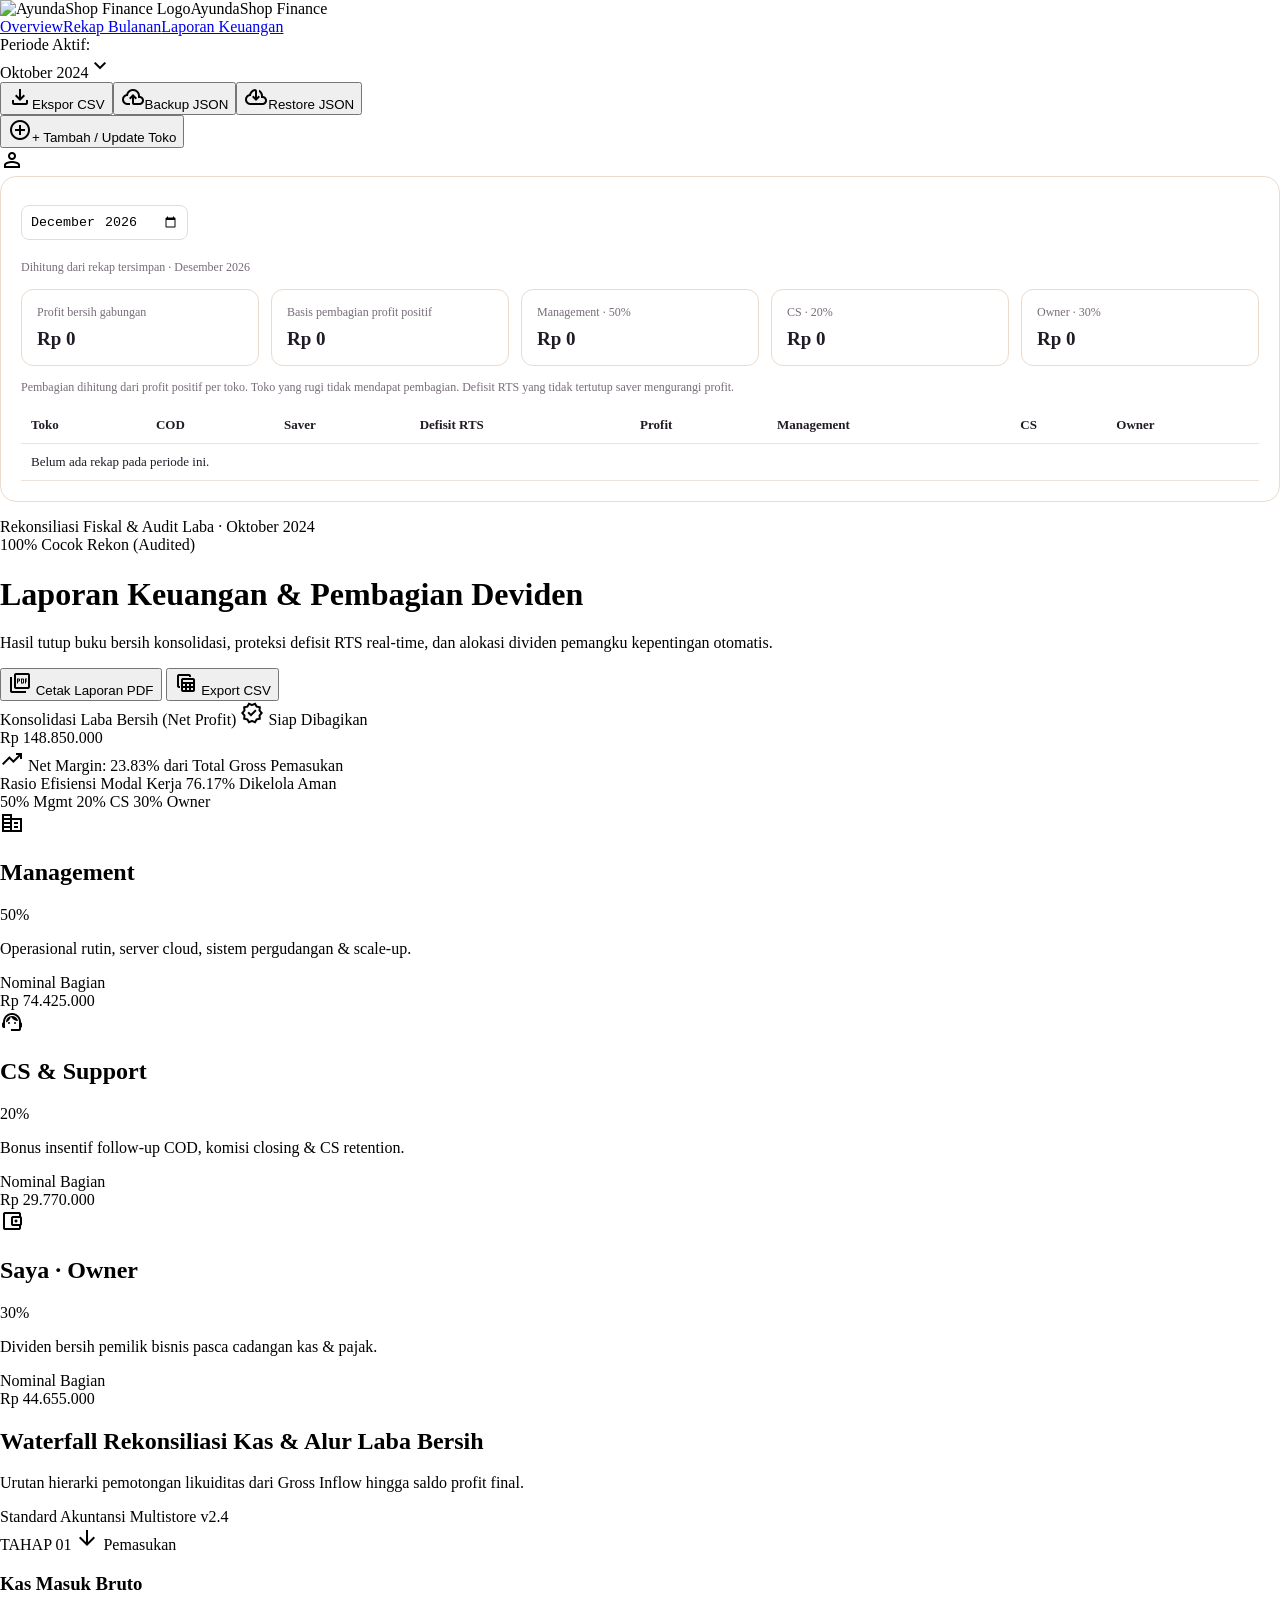
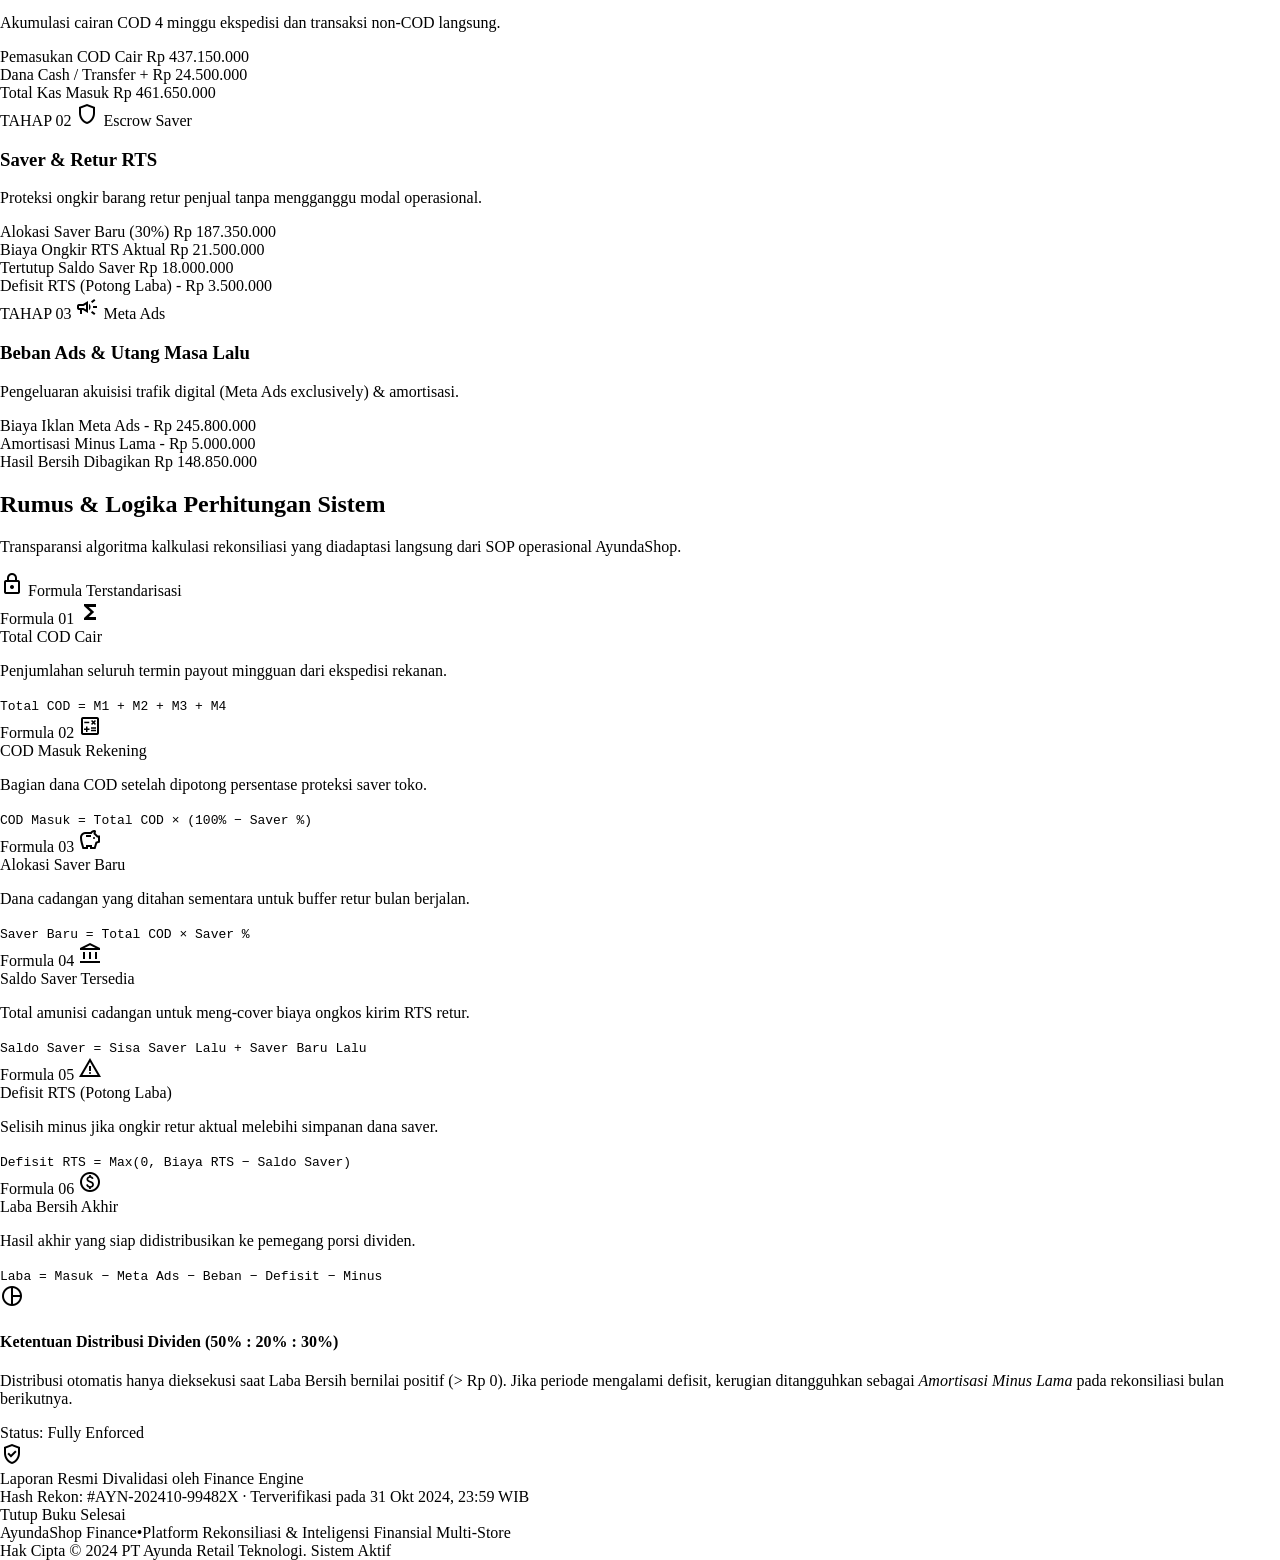
==== commit 13771233: "Fix app script markup and refresh browser cache" ====
--- a/laporan.html
+++ b/laporan.html
@@ -432,4 +432,5 @@
 </div>
 </div>
 </div></main><footer class="w-full bg-canvas-subtle py-space-xl shadow-[0_-1px_6px_rgba(33,27,37,0.02)]"><div class="max-w-7xl mx-auto px-gutter flex flex-col md:flex-row items-center justify-between gap-space-md text-ink-tertiary font-body-sm text-body-sm"><div class="flex items-center gap-space-sm"><span class="font-semibold text-ink-secondary">AyundaShop Finance</span><span class="">•</span><span class="">Platform Rekonsiliasi &amp; Inteligensi Finansial Multi-Store</span></div><div class="flex items-center gap-space-lg"><span class="">Hak Cipta © 2024 PT Ayunda Retail Teknologi.</span><span class="text-status-positive flex items-center gap-1"><span class="inline-block w-2 h-2 rounded-full bg-status-positive"></span> Sistem Aktif</span></div></div></footer>
-<script src="./app.js?v=20261027b"></script>\n</body></html>
+<script src="./app.js?v=20261027c"></script>
+</body></html>
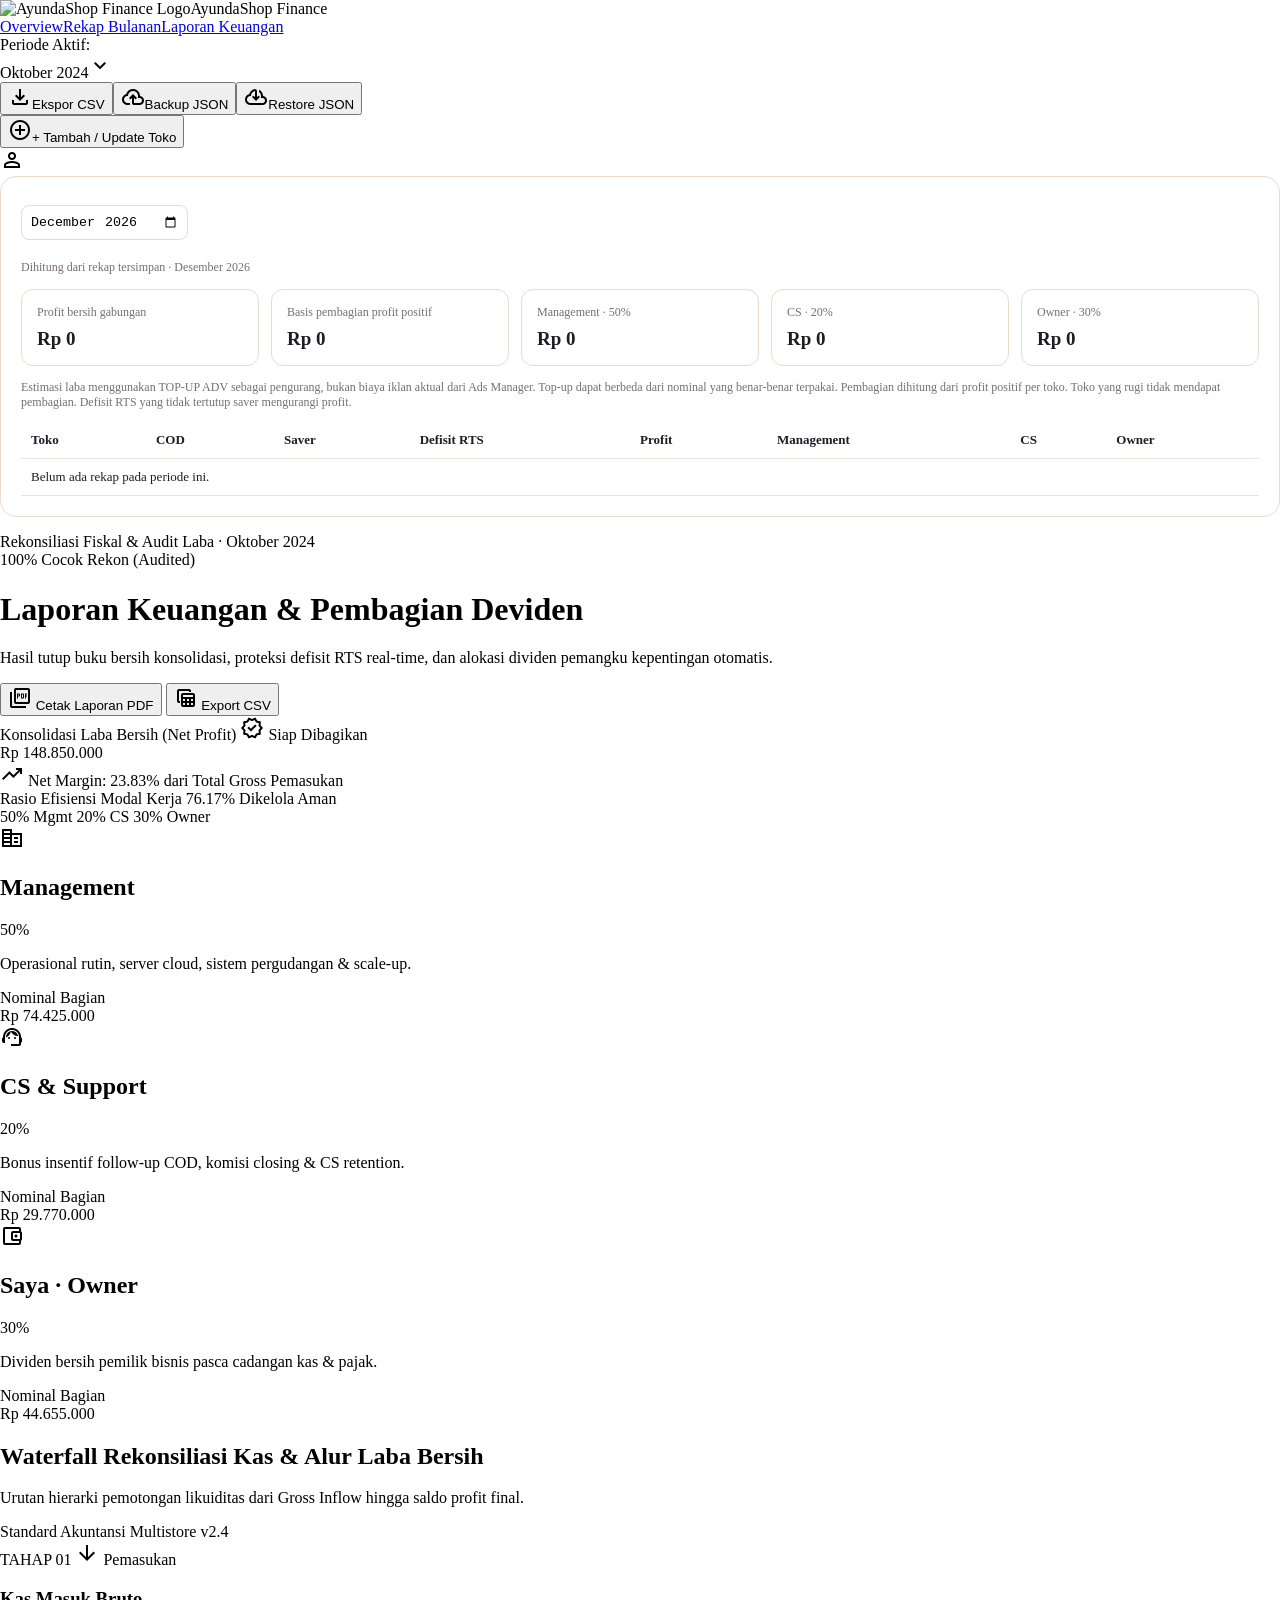
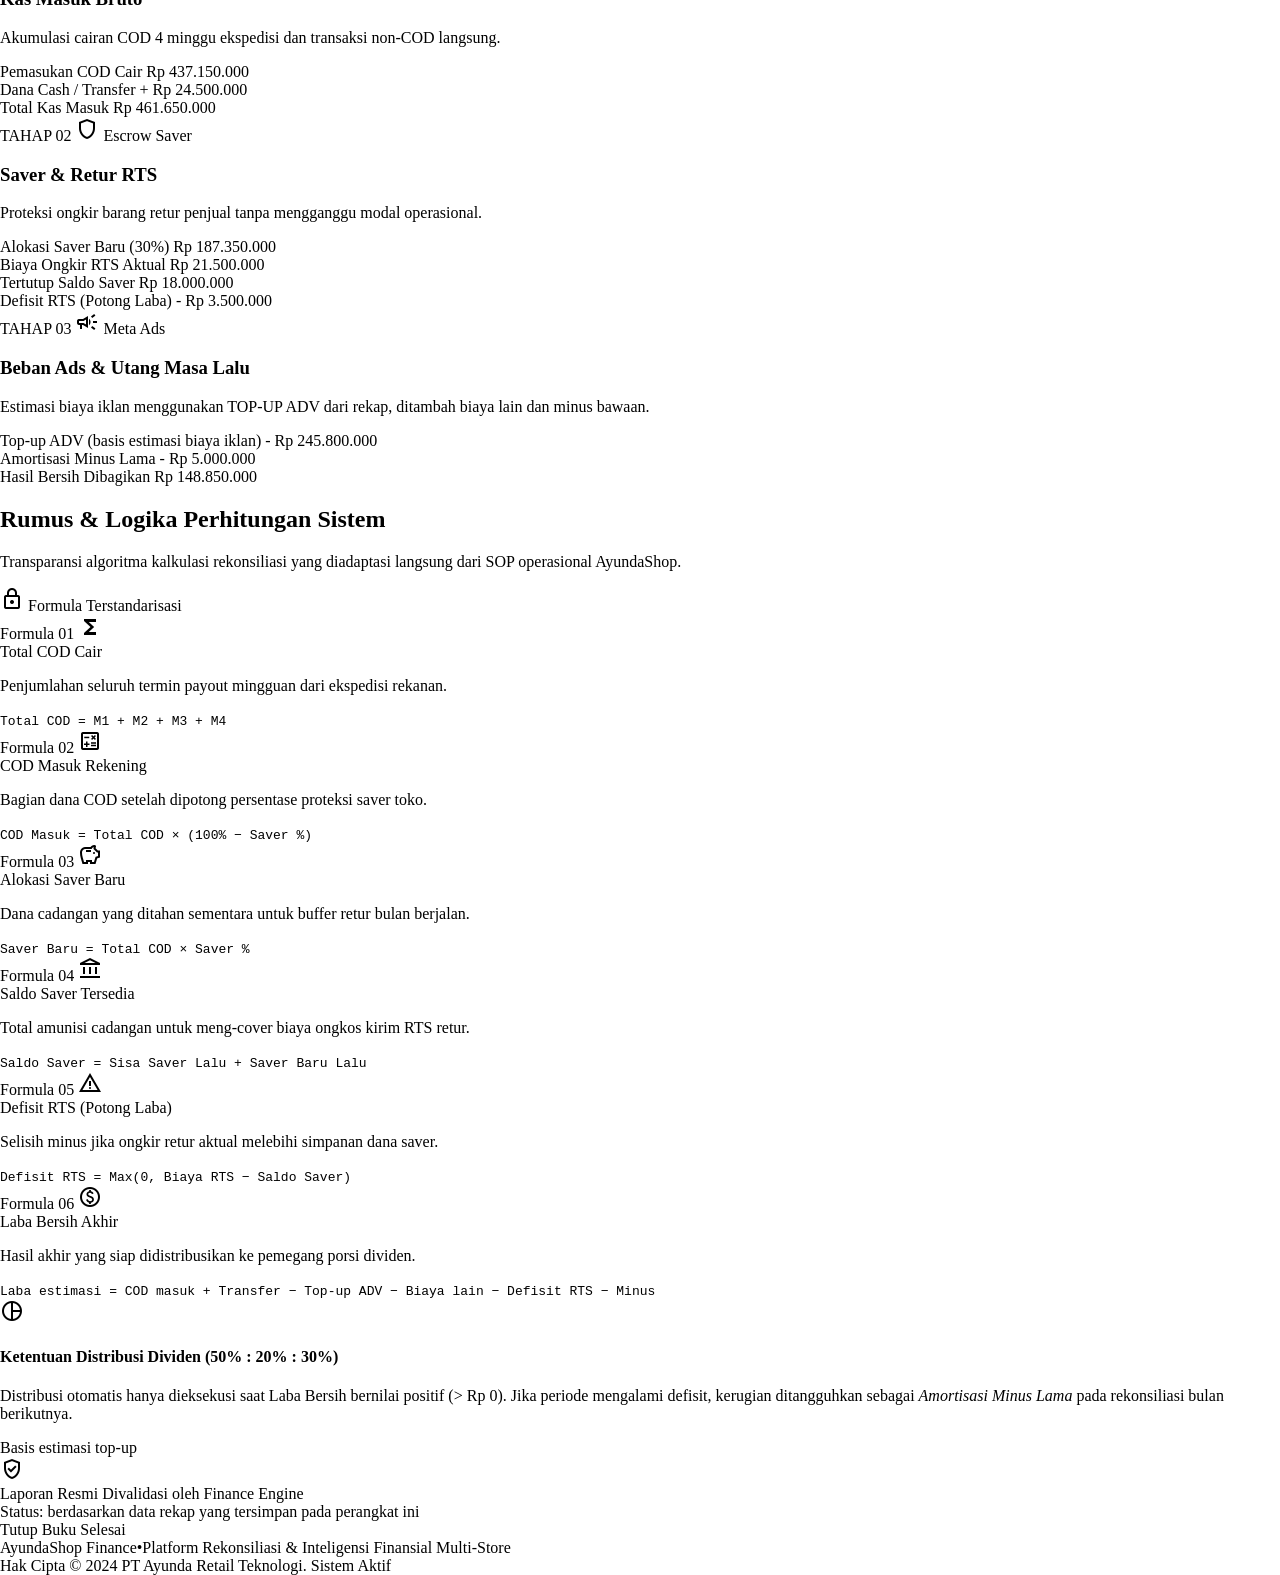
==== commit 28c3ebdd: "Align finance labels and formulas with TOP-UP ADV estimate basis" ====
--- a/laporan.html
+++ b/laporan.html
@@ -269,12 +269,12 @@
 </div>
 <h3 class="font-headline-card text-headline-card text-ink-primary">Beban Ads &amp; Utang Masa Lalu</h3>
 <p class="font-body-sm text-body-sm text-ink-secondary">
-              Pengeluaran akuisisi trafik digital (Meta Ads exclusively) &amp; amortisasi.
+              Estimasi biaya iklan menggunakan TOP-UP ADV dari rekap, ditambah biaya lain dan minus bawaan.
             </p>
 </div>
 <div class="space-y-space-sm bg-canvas-subtle p-space-md rounded-lg">
 <div class="flex justify-between items-center text-body-sm font-body-sm">
-<span class="text-ink-secondary">Biaya Iklan Meta Ads</span>
+<span class="text-ink-secondary">Top-up ADV (basis estimasi biaya iklan)</span>
 <span class="font-semibold text-status-negative tnum">- Rp 245.800.000</span>
 </div>
 <div class="flex justify-between items-center text-body-sm font-body-sm">
@@ -388,7 +388,7 @@
 <p class="font-body-sm text-body-sm text-ink-secondary">Hasil akhir yang siap didistribusikan ke pemegang porsi dividen.</p>
 </div>
 <div class="mt-space-md p-space-sm rounded-lg bg-surface-card-elevated font-num-table text-kpi-burnt-orange font-bold tnum flex items-center justify-center text-center">
-<code>Laba = Masuk − Meta Ads − Beban − Defisit − Minus</code>
+<code>Laba estimasi = COD masuk + Transfer − Top-up ADV − Biaya lain − Defisit RTS − Minus</code>
 </div>
 </div>
 </div>
@@ -407,7 +407,7 @@
 </div>
 <div class="flex items-center gap-2 shrink-0">
 <span class="px-3 py-1 rounded-full bg-canvas-subtle text-ink-secondary font-label-caps text-label-caps font-semibold">
-            Status: Fully Enforced
+            Basis estimasi top-up
           </span>
 </div>
 </div>
@@ -420,7 +420,7 @@
 </div>
 <div>
 <div class="font-body-medium text-body-medium text-ink-primary font-bold">Laporan Resmi Divalidasi oleh Finance Engine</div>
-<div class="font-body-sm text-body-sm text-ink-tertiary">Hash Rekon: #AYN-202410-99482X · Terverifikasi pada 31 Okt 2024, 23:59 WIB</div>
+<div class="font-body-sm text-body-sm text-ink-tertiary">Status: berdasarkan data rekap yang tersimpan pada perangkat ini</div>
 </div>
 </div>
 <div class="text-right">
@@ -432,5 +432,5 @@
 </div>
 </div>
 </div></main><footer class="w-full bg-canvas-subtle py-space-xl shadow-[0_-1px_6px_rgba(33,27,37,0.02)]"><div class="max-w-7xl mx-auto px-gutter flex flex-col md:flex-row items-center justify-between gap-space-md text-ink-tertiary font-body-sm text-body-sm"><div class="flex items-center gap-space-sm"><span class="font-semibold text-ink-secondary">AyundaShop Finance</span><span class="">•</span><span class="">Platform Rekonsiliasi &amp; Inteligensi Finansial Multi-Store</span></div><div class="flex items-center gap-space-lg"><span class="">Hak Cipta © 2024 PT Ayunda Retail Teknologi.</span><span class="text-status-positive flex items-center gap-1"><span class="inline-block w-2 h-2 rounded-full bg-status-positive"></span> Sistem Aktif</span></div></div></footer>
-<script src="./app.js?v=20261027c"></script>
+<script src="./app.js?v=20261027f"></script>
 </body></html>
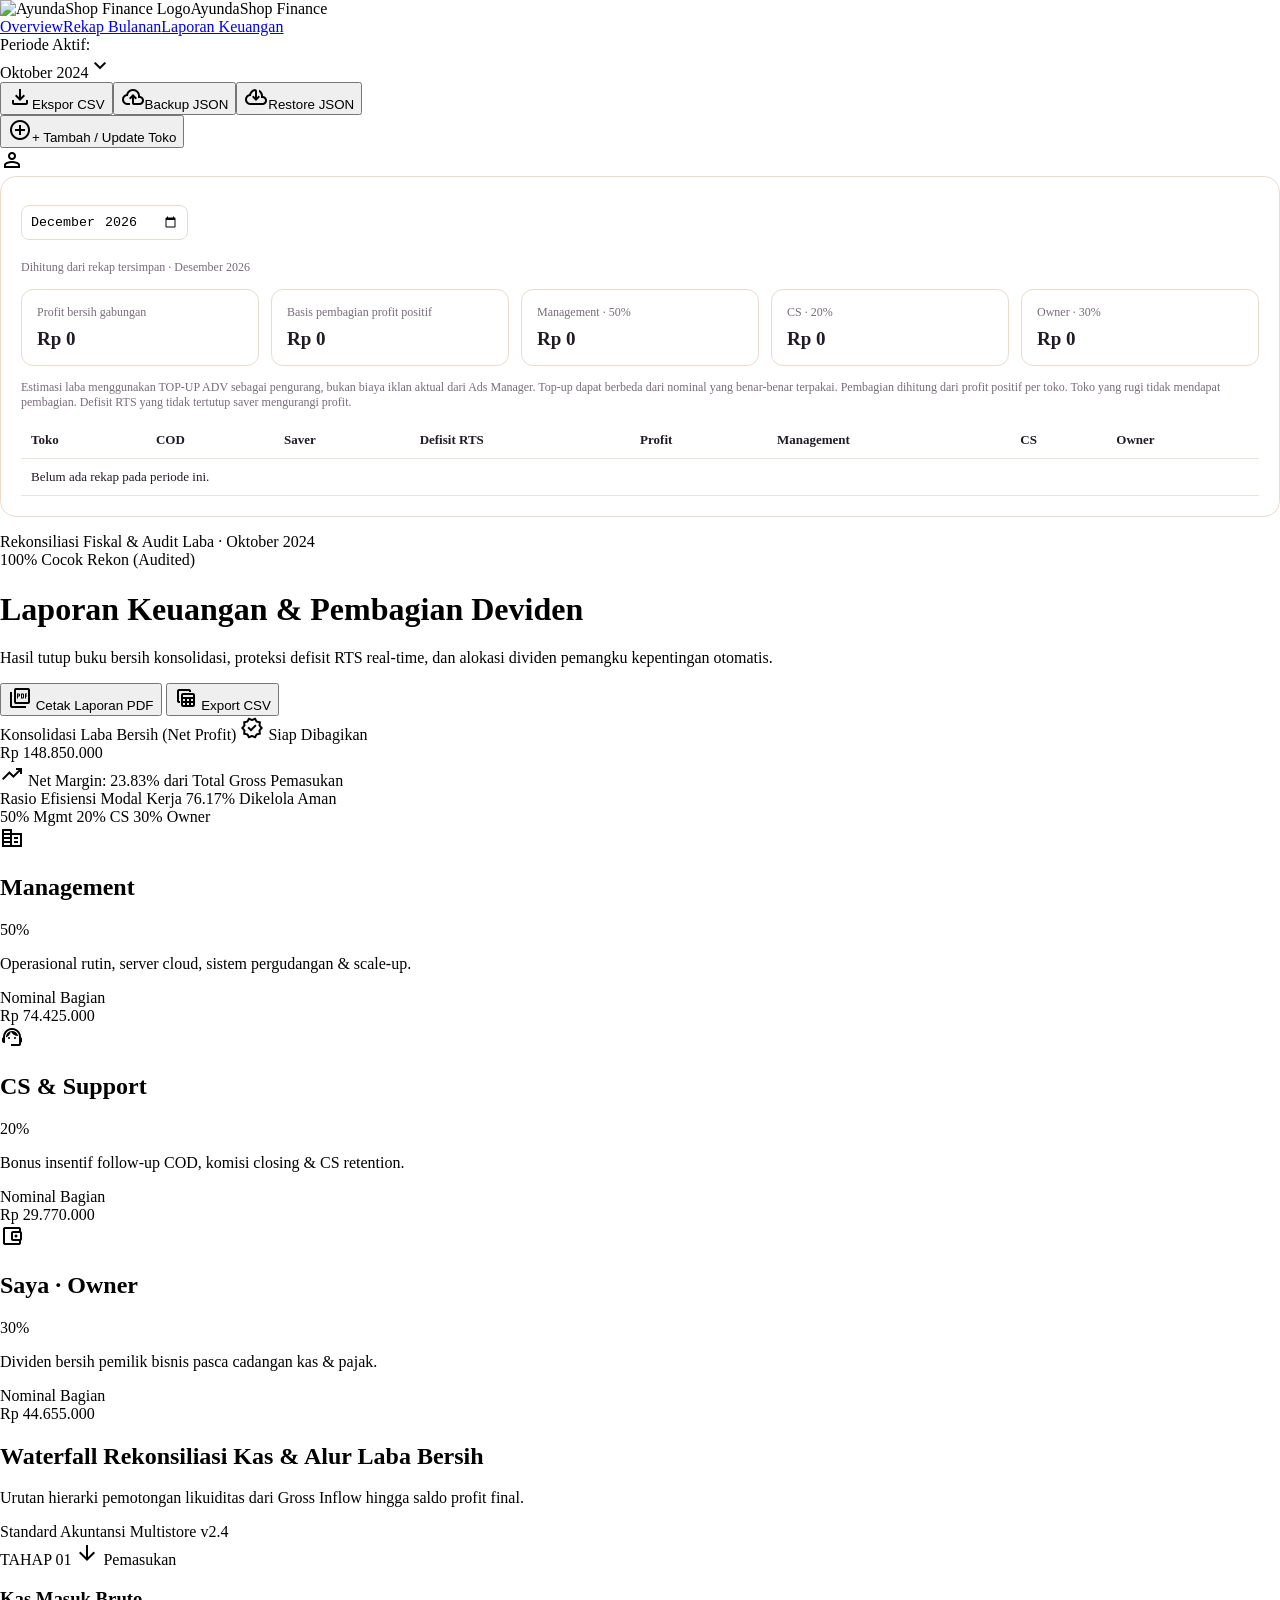
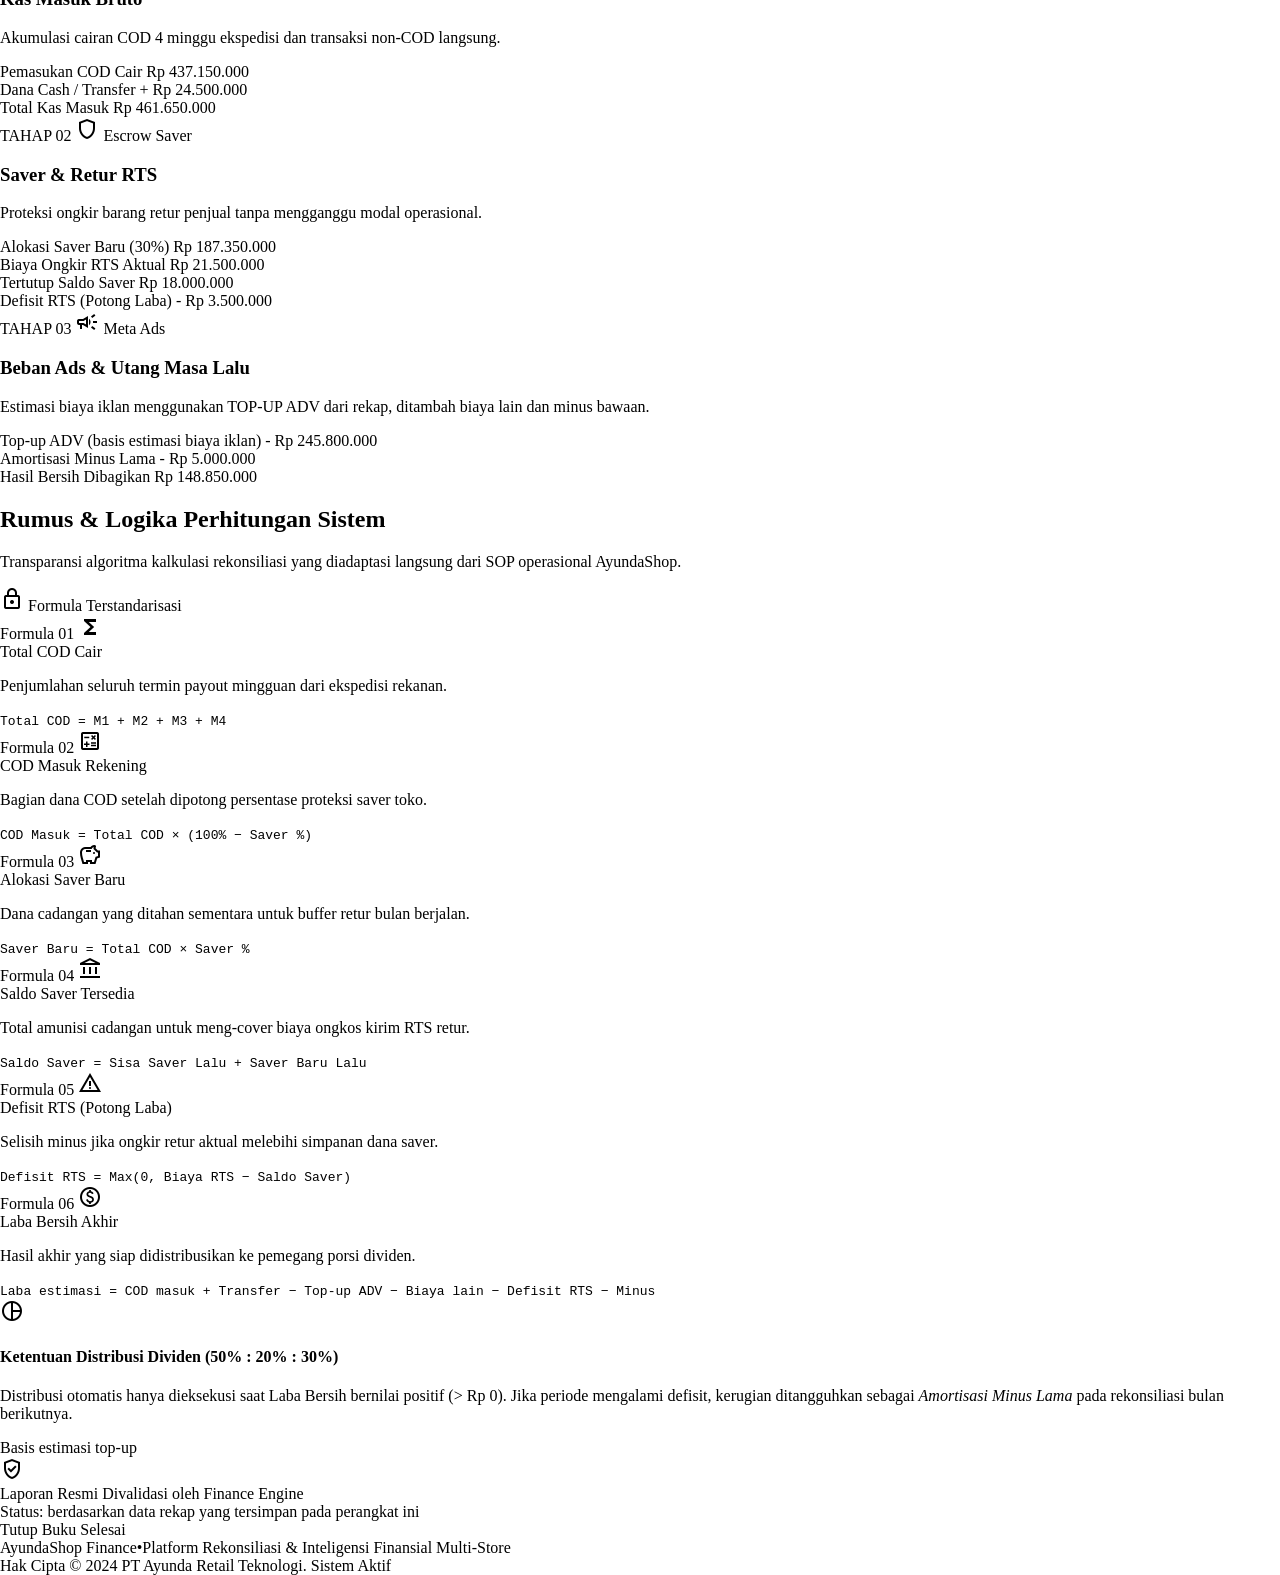
==== commit 7c3fcb49: "Refresh finance app cache and clarify TOP-UP ADV estimate labels" ====
--- a/laporan.html
+++ b/laporan.html
@@ -432,5 +432,5 @@
 </div>
 </div>
 </div></main><footer class="w-full bg-canvas-subtle py-space-xl shadow-[0_-1px_6px_rgba(33,27,37,0.02)]"><div class="max-w-7xl mx-auto px-gutter flex flex-col md:flex-row items-center justify-between gap-space-md text-ink-tertiary font-body-sm text-body-sm"><div class="flex items-center gap-space-sm"><span class="font-semibold text-ink-secondary">AyundaShop Finance</span><span class="">•</span><span class="">Platform Rekonsiliasi &amp; Inteligensi Finansial Multi-Store</span></div><div class="flex items-center gap-space-lg"><span class="">Hak Cipta © 2024 PT Ayunda Retail Teknologi.</span><span class="text-status-positive flex items-center gap-1"><span class="inline-block w-2 h-2 rounded-full bg-status-positive"></span> Sistem Aktif</span></div></div></footer>
-<script src="./app.js?v=20261027f"></script>
+<script src="./app.js?v=20261027g"></script>
 </body></html>
